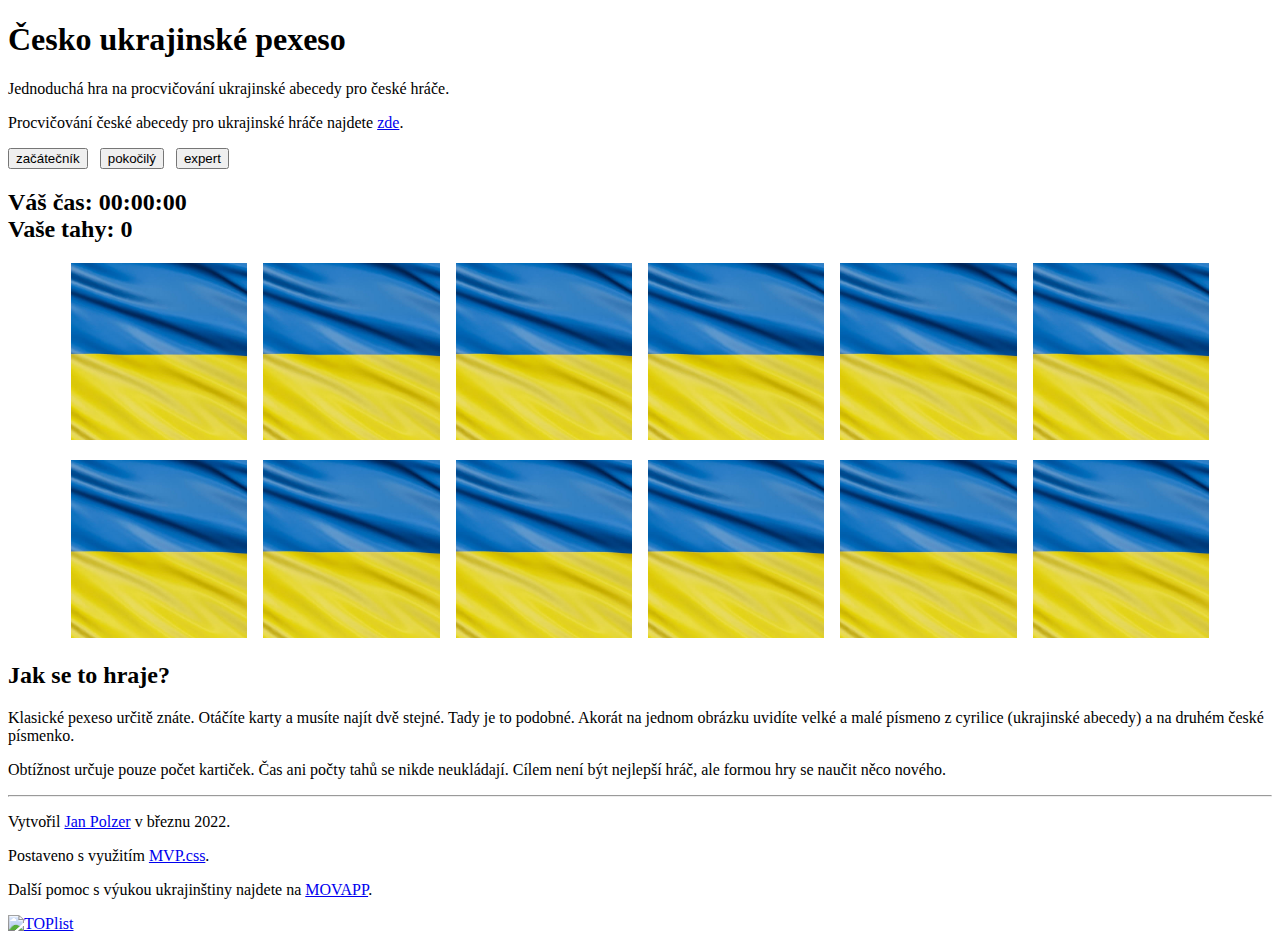
==== index.html @ 6ccb1d73 "public version" ====
<!DOCTYPE html>
<html lang="cs">
<head>
    <title>Česko ukrajinské pexeso</title>
    <meta charset="utf-8"/>
    <meta name="description" content="Jednoduchá hra na procvičování ukrajinské abecedy pro české hráče.">
    <meta property="og:image" content="https://www.ucimeseabecedu.cz/pexeso.png" />
    <meta name="viewport" content="width=device-width, initial-scale=1.0">
    <link rel="stylesheet" href="https://unpkg.com/mvp.css">
    <link rel="stylesheet" href="/styles.css">
    <link rel="stylesheet" href="/pexeso.css">

    <link rel="apple-touch-icon" sizes="180x180" href="/favicons/apple-touch-icon.png">
    <link rel="icon" type="image/png" sizes="32x32" href="/favicons/favicon-32x32.png">
    <link rel="icon" type="image/png" sizes="16x16" href="/favicons/favicon-16x16.png">
    <link rel="manifest" href="/favicons/site.webmanifest">
    <link rel="mask-icon" href="/favicons/safari-pinned-tab.svg" color="#ffffff">
    <meta name="msapplication-TileColor" content="#ffffff">
    <meta name="theme-color" content="#ffffff">
</head>
<body>

<header>
    <h1>Česko ukrajinské pexeso</h1>
    <p>Jednoduchá hra na procvičování ukrajinské abecedy pro české hráče.</p>
    <p>Procvičování české abecedy pro ukrajinské hráče najdete <a href="/ua">zde</a>.</p>
</header>

<main>

    <section class="pexeso-difficulty btn-group" role="group">
        <button type="button" class="btn btn-green">začátečník</button> <span>&nbsp;</span>
        <button type="button" class="btn btn-default">pokočilý</button> <span>&nbsp;</span>
        <button type="button" class="btn btn-default">expert</button>
    </section>
    <section class="pexeso-timer"><h2>Váš čas: <time>00:00:00</time><br>Vaše tahy: <span class="turns" data-turns="0">0</span></h2></section>
    <section><h2 class="pexeso-message alert alert-success hidden">Gratulujeme, hotovo.</h2></section>
    <div class="pexeso-container"></div>

    <h2>Jak se to hraje?</h2>
    <p>Klasické pexeso určitě znáte. Otáčíte karty a musíte najít dvě stejné. Tady je to podobné. Akorát na jednom obrázku uvidíte velké a malé písmeno z cyrilice (ukrajinské abecedy) a na druhém české písmenko.</p>
    <p>Obtížnost určuje pouze počet kartiček. Čas ani počty tahů se nikde neukládají. Cílem není být nejlepší hráč, ale formou hry se naučit něco nového.</p>

</main>

<footer>
	<hr>
		<p>Vytvořil <a href="https://www.polzer.cz/" rel="noopener">Jan Polzer</a> v březnu 2022.</p>
		<p>Postaveno s využitím <a href="https://andybrewer.github.io/mvp/" target="_blank" rel="noopener">MVP.css</a>.</p>
		<p>Další pomoc s výukou ukrajinštiny najdete na <a href="https://www.movapp.cz/" rel="nopener">MOVAPP</a>.</p>
</footer>

<a href="https://www.toplist.cz"><script language="JavaScript" type="text/javascript" charset="utf-8">
<!--
document.write('<img src="https://toplist.cz/dot.asp?id=1811236&http='+
encodeURIComponent(document.referrer)+'&t='+encodeURIComponent(document.title)+'&l='+encodeURIComponent(document.URL)+
'&wi='+encodeURIComponent(window.screen.width)+'&he='+encodeURIComponent(window.screen.height)+'&cd='+
encodeURIComponent(window.screen.colorDepth)+'" width="1" height="1" border=0 alt="TOPlist" />');
//--></script><noscript><img src="https://toplist.cz/dot.asp?id=1811236&njs=1" border="0"
alt="TOPlist" width="1" height="1" /></noscript></a>

<script src="/pexeso.js"></script>

</body>
</html>
---- styles.css ----
img{
  max-width: 100%;
  height: auto;
}

.hidden{
  display: none;
}
---- pexeso.css ----
.pexeso-container{
  display: -ms-grid;
  display: grid;
  grid-template-columns: repeat(6, minmax(30px, 1fr));
  column-gap: 1em;
  row-gap: 1em;
  max-width: 90%;
  margin: 0 auto;
}

.pexeso-container[data-difficulty="advanced"]{
  grid-template-columns: repeat(8, 1fr);
  column-gap: 0.75em;
  row-gap: 0.75em;
  max-width: 90%;
}

.pexeso-container[data-difficulty="expert"]{
  grid-template-columns: repeat(12, 1fr);
  column-gap: 0.5em;
  row-gap: 0.5em;
  max-width: 90%;
}

.pexeso-container .card{
  cursor: pointer;
}

.pexeso-container .card.solved{
  -webkit-transform: rotateZ(-360deg);
  -ms-transform: rotateZ(-360deg);
  transform: rotateZ(-360deg);
  transition:all 0.4s ease;
}

@media all and (-ms-high-contrast:none) {
  .pexeso-container{
    display: block;
  }
  .pexeso-container:after{
    display: block;
    content: "";
    clear: both;
  }
  .pexeso-container .card{
    display: block;
    float: left;
    width: calc(100% / 6);
  }
  .pexeso-container[data-difficulty="advanced"] .card{
    width: calc(100% / 8);
  }
  .pexeso-container[data-difficulty="expert"] .card{
    width: calc(100% / 12);
  }
}

@media only screen and (max-width: 600px) {
  .pexeso-container,
  .pexeso-container[data-difficulty="advanced"],
  .pexeso-container[data-difficulty="expert"]{
    grid-template-columns: repeat(3, minmax(30px, 1fr));
    column-gap: 1em;
    row-gap: 1em;
    max-width: 90%;
    margin: 0 auto;
  }
}
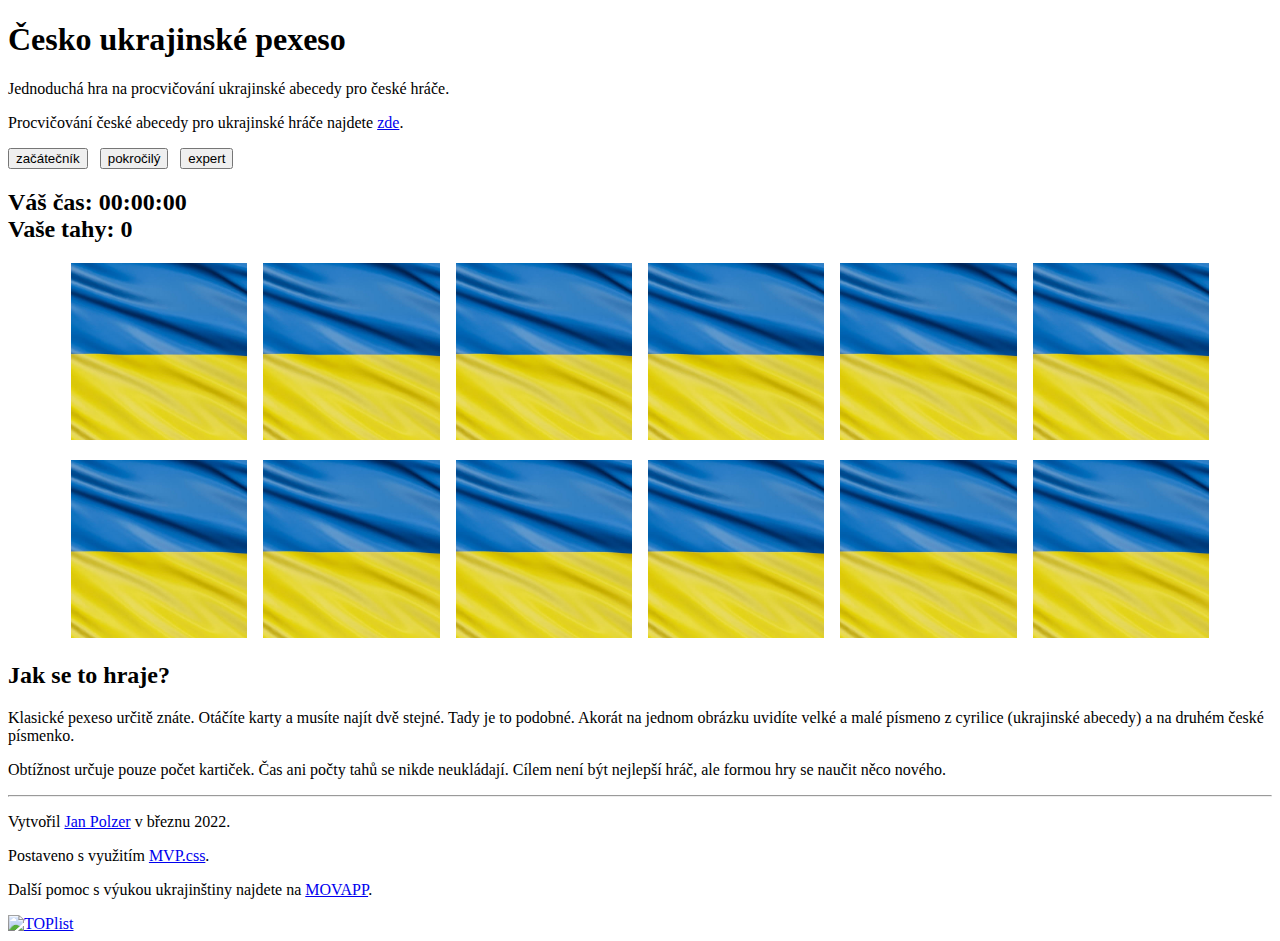
==== commit aecf6cdd: "Fix typo: pokočilý" ====
--- a/index.html
+++ b/index.html
@@ -30,7 +30,7 @@
 
     <section class="pexeso-difficulty btn-group" role="group">
         <button type="button" class="btn btn-green">začátečník</button> <span>&nbsp;</span>
-        <button type="button" class="btn btn-default">pokočilý</button> <span>&nbsp;</span>
+        <button type="button" class="btn btn-default">pokročilý</button> <span>&nbsp;</span>
         <button type="button" class="btn btn-default">expert</button>
     </section>
     <section class="pexeso-timer"><h2>Váš čas: <time>00:00:00</time><br>Vaše tahy: <span class="turns" data-turns="0">0</span></h2></section>
